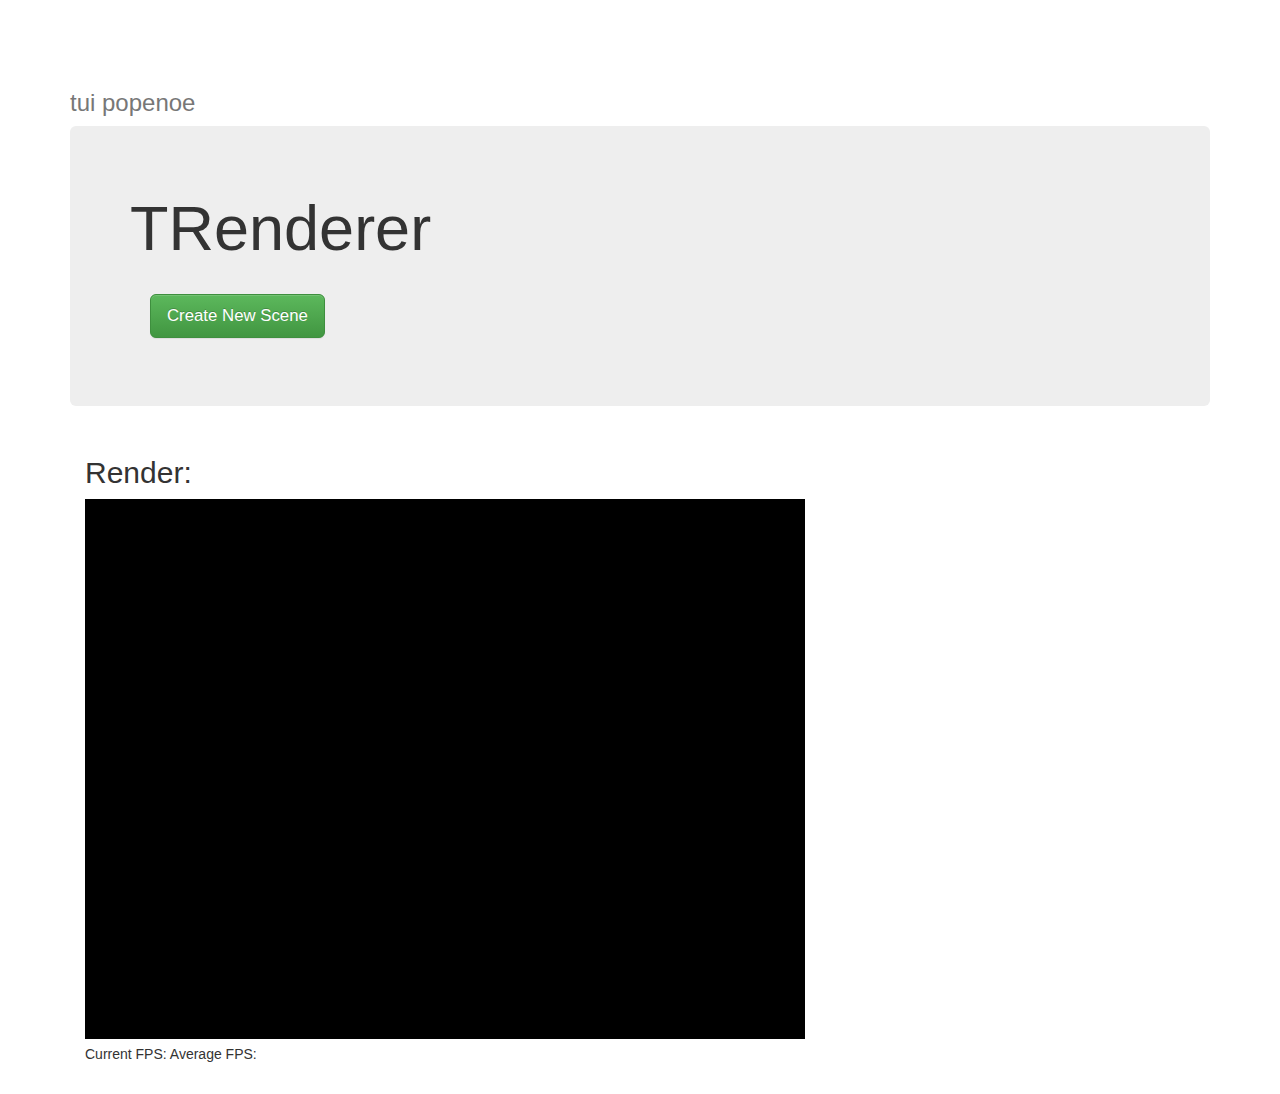
==== assignment3/index.html @ d2bbc00f "Assignment 3" ====
<!-- tui popenoe -->
<!-- CIS 6930 Assignment 3 -->

<!DOCTYPE html>

<html>
    <head>
        <meta content="text/html;charset=utf-8" http-equiv="Content-Type">
        <meta content="utf-8" http-equiv="encoding">

        <link rel='stylesheet' href='https://maxcdn.bootstrapcdn.com/bootstrap/3.2.0/css/bootstrap.min.css'>
        <link rel='stylesheet' href='bootstrap-theme.min.css'>
        <link rel='stylesheet' href='theme.css'>
        <title>
            CIS 6930 Assignment 3
        </title>
        <style>
            canvas{
                width: 720px;
                height: 540px;
            }
        </style>
        <script src='babylon.1.12.js'></script>
        <script src='main.js'></script>
        <script src='scene.js'></script>
    </head>
    <body>
        <div class='container'>
            <div class='header'>
                <h3 class='text-muted'>tui popenoe</h3>
            </div>
            <div class='jumbotron'>
                <h1>TRenderer</h1>
                <a class='btn btn-success btn-lg' onclick='createScene()'>
                    Create New Scene
                </a>
            </div>
            <div class='container'>
                <div class='row'>
                    <div class='col-md-4'>
                        <h2>Render:</h2>
                        <div>
                            <canvas id='renderCanvas' width='720' height='540'
                                style='background-color: black;' 
                                style='align: center'>
                            </canvas>
                            <br>
                            Current FPS:
                            <span id='currentFPS'></span>
                            Average FPS: 
                            <span id='averageFPS'</span>
                        </div>
                    </div>
                </div>
            </div>
            <div class='container'>
                <div class='row'>
                </div>
            </div>
        <div>
    </body>
</html>
---- assignment3/theme.css ----
body {
  padding-top: 70px;
  padding-bottom: 30px;
}

.theme-dropdown .dropdown-menu {
  position: static;
  display: block;
  margin-bottom: 20px;
}

.theme-showcase > p > .btn {
  margin: 5px 0;
}

.theme-showcase .navbar .container {
  width: auto;
}

.btn {
    margin: 20px;
    font-size: 1.2em;
}
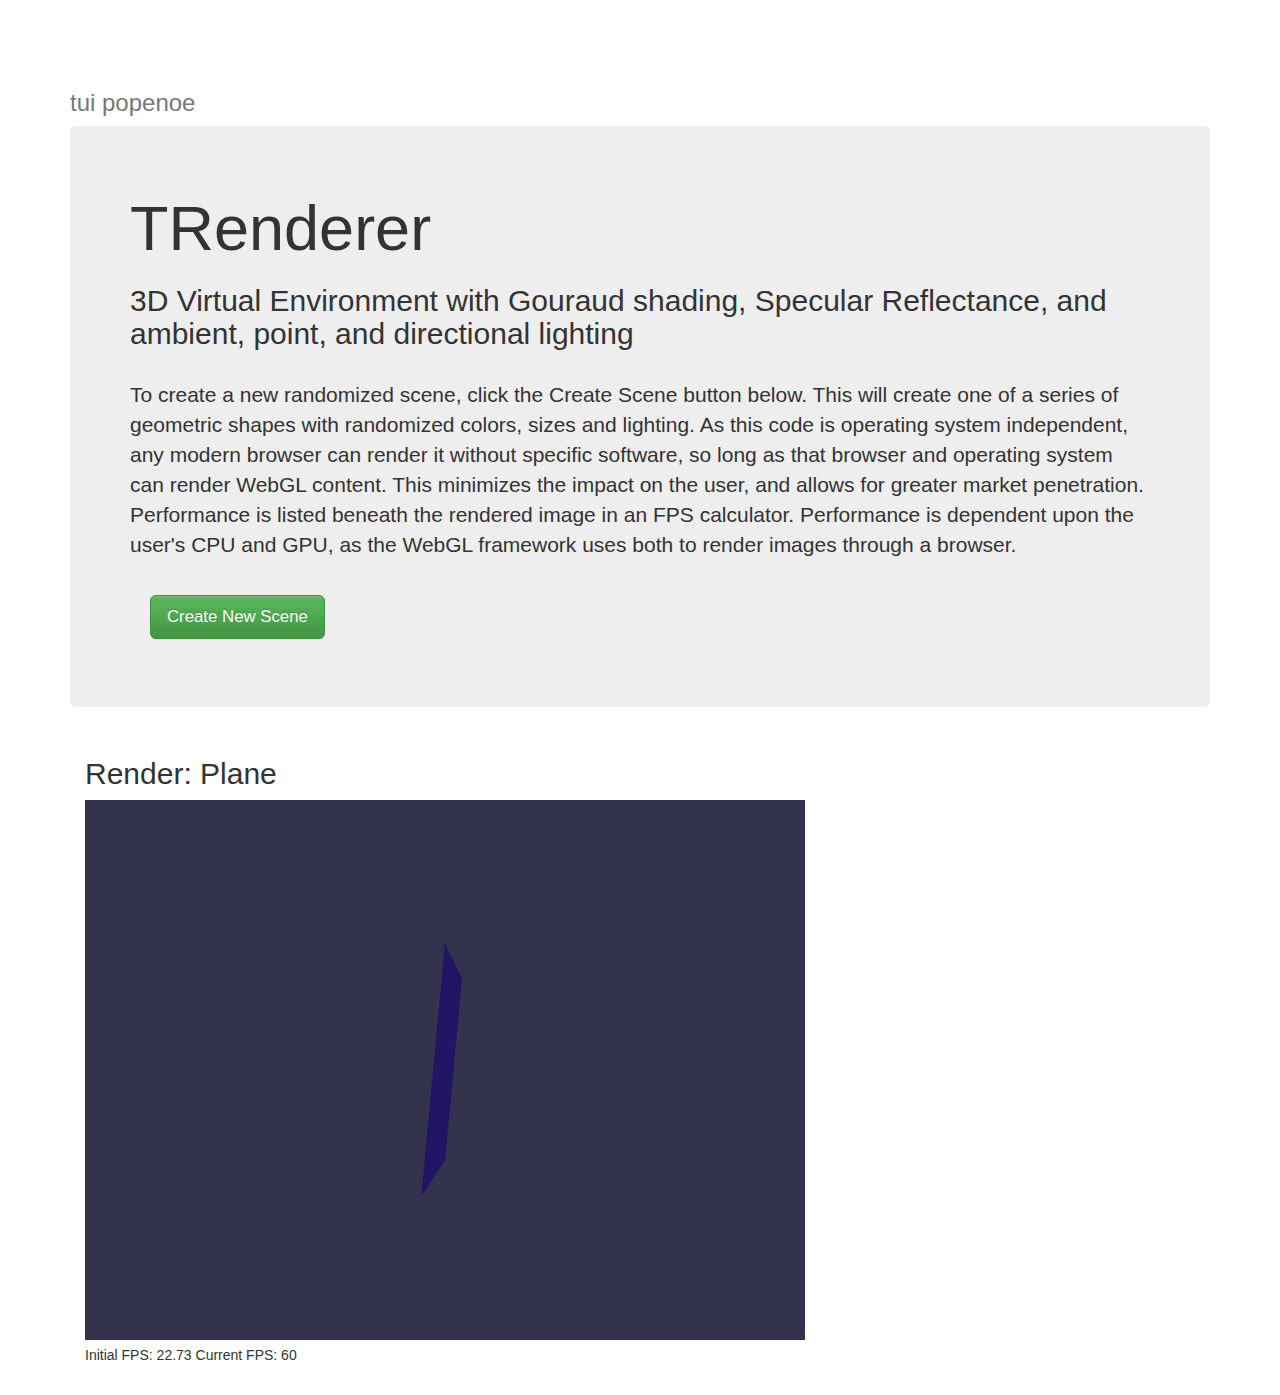
==== commit 583b252c: "Assignment 3 updates" ====
--- a/assignment3/index.html
+++ b/assignment3/index.html
@@ -21,7 +21,6 @@
             }
         </style>
         <script src='babylon.1.12.js'></script>
-        <script src='main.js'></script>
         <script src='scene.js'></script>
     </head>
     <body>
@@ -31,6 +30,21 @@
             </div>
             <div class='jumbotron'>
                 <h1>TRenderer</h1>
+                <h2>3D Virtual Environment with Gouraud shading, Specular Reflectance, and ambient, point, and directional lighting
+                </h2>
+                <br>
+                <p>
+                    To create a new randomized scene, click the Create Scene button below. This will create one of a series of
+                    geometric shapes with randomized colors, sizes and 
+                    lighting. As this code is operating system independent, 
+                    any modern browser can render it without specific software,
+                    so long as that browser and operating system can render 
+                    WebGL content. This minimizes the impact on the user, and
+                    allows for greater market penetration. Performance is
+                    listed beneath the rendered image in an FPS calculator. Performance is dependent upon the user's CPU and GPU, as
+                    the WebGL framework uses both to render images through a 
+                    browser. 
+                </p>
                 <a class='btn btn-success btn-lg' onclick='createScene()'>
                     Create New Scene
                 </a>
@@ -38,17 +52,18 @@
             <div class='container'>
                 <div class='row'>
                     <div class='col-md-4'>
-                        <h2>Render:</h2>
+                        <h2>Render:
+                            <span id='renderContent'></span>
+                        </h2>
                         <div>
                             <canvas id='renderCanvas' width='720' height='540'
                                 style='background-color: black;' 
                                 style='align: center'>
                             </canvas>
                             <br>
-                            Current FPS:
+                            Initial FPS:
                             <span id='currentFPS'></span>
-                            Average FPS: 
-                            <span id='averageFPS'</span>
+                            Current FPS: 60
                         </div>
                     </div>
                 </div>
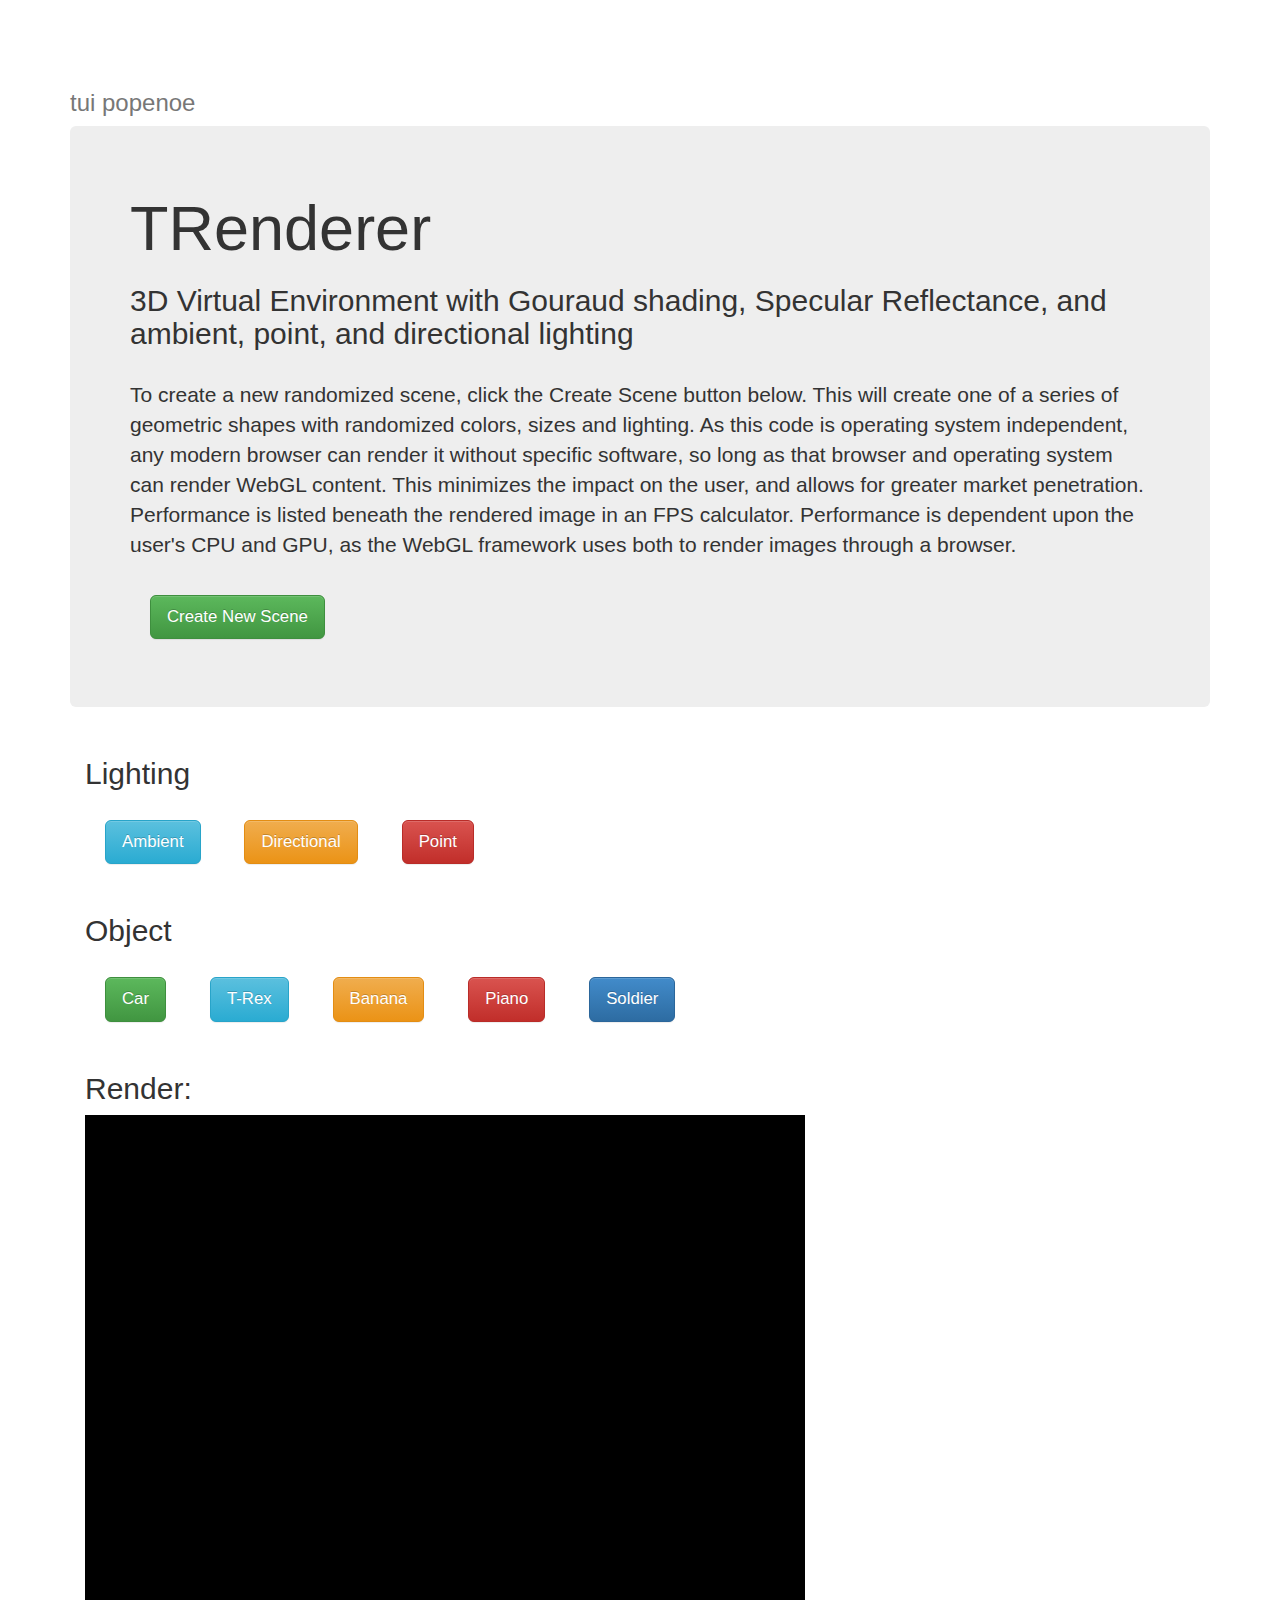
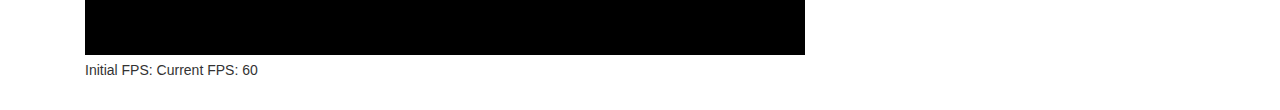
==== commit 8fcf91ee: "Assignment 3 Final" ====
--- a/assignment3/index.html
+++ b/assignment3/index.html
@@ -50,6 +50,43 @@
                 </a>
             </div>
             <div class='container'>
+                <h2>Lighting</h2>
+                <p>
+                    <a class='btn btn-info btn-lg'
+                        onclick='addAmbientLight()'>
+                        Ambient
+                    </a>
+                    <a class='btn btn-warning btn-lg' 
+                        onclick='addDirectionalLight()'>
+                        Directional
+                    </a>
+                    <a class='btn btn-danger btn-lg'
+                        onclick='addPointLight()'>
+                        Point
+                    </a>
+                </p>
+            </div>
+            <div class='container'>
+                <h2>Object</h2>
+                <p>
+                    <a class='btn btn-success btn-lg' onclick='car()'>
+                        Car
+                    </a>
+                    <a class='btn btn-info btn-lg' onclick='trex()'>
+                        T-Rex
+                    </a>
+                    <a class='btn btn-warning btn-lg' onclick='banana()'>
+                        Banana
+                    </a>
+                    <a class='btn btn-danger btn-lg' onclick='piano()'>
+                        Piano
+                    </a>
+                    <a class='btn btn-primary btn-lg' onclick='soldier()'>
+                        Soldier
+                    </a>
+                </p>
+            </div>
+            <div class='container'>
                 <div class='row'>
                     <div class='col-md-4'>
                         <h2>Render:
